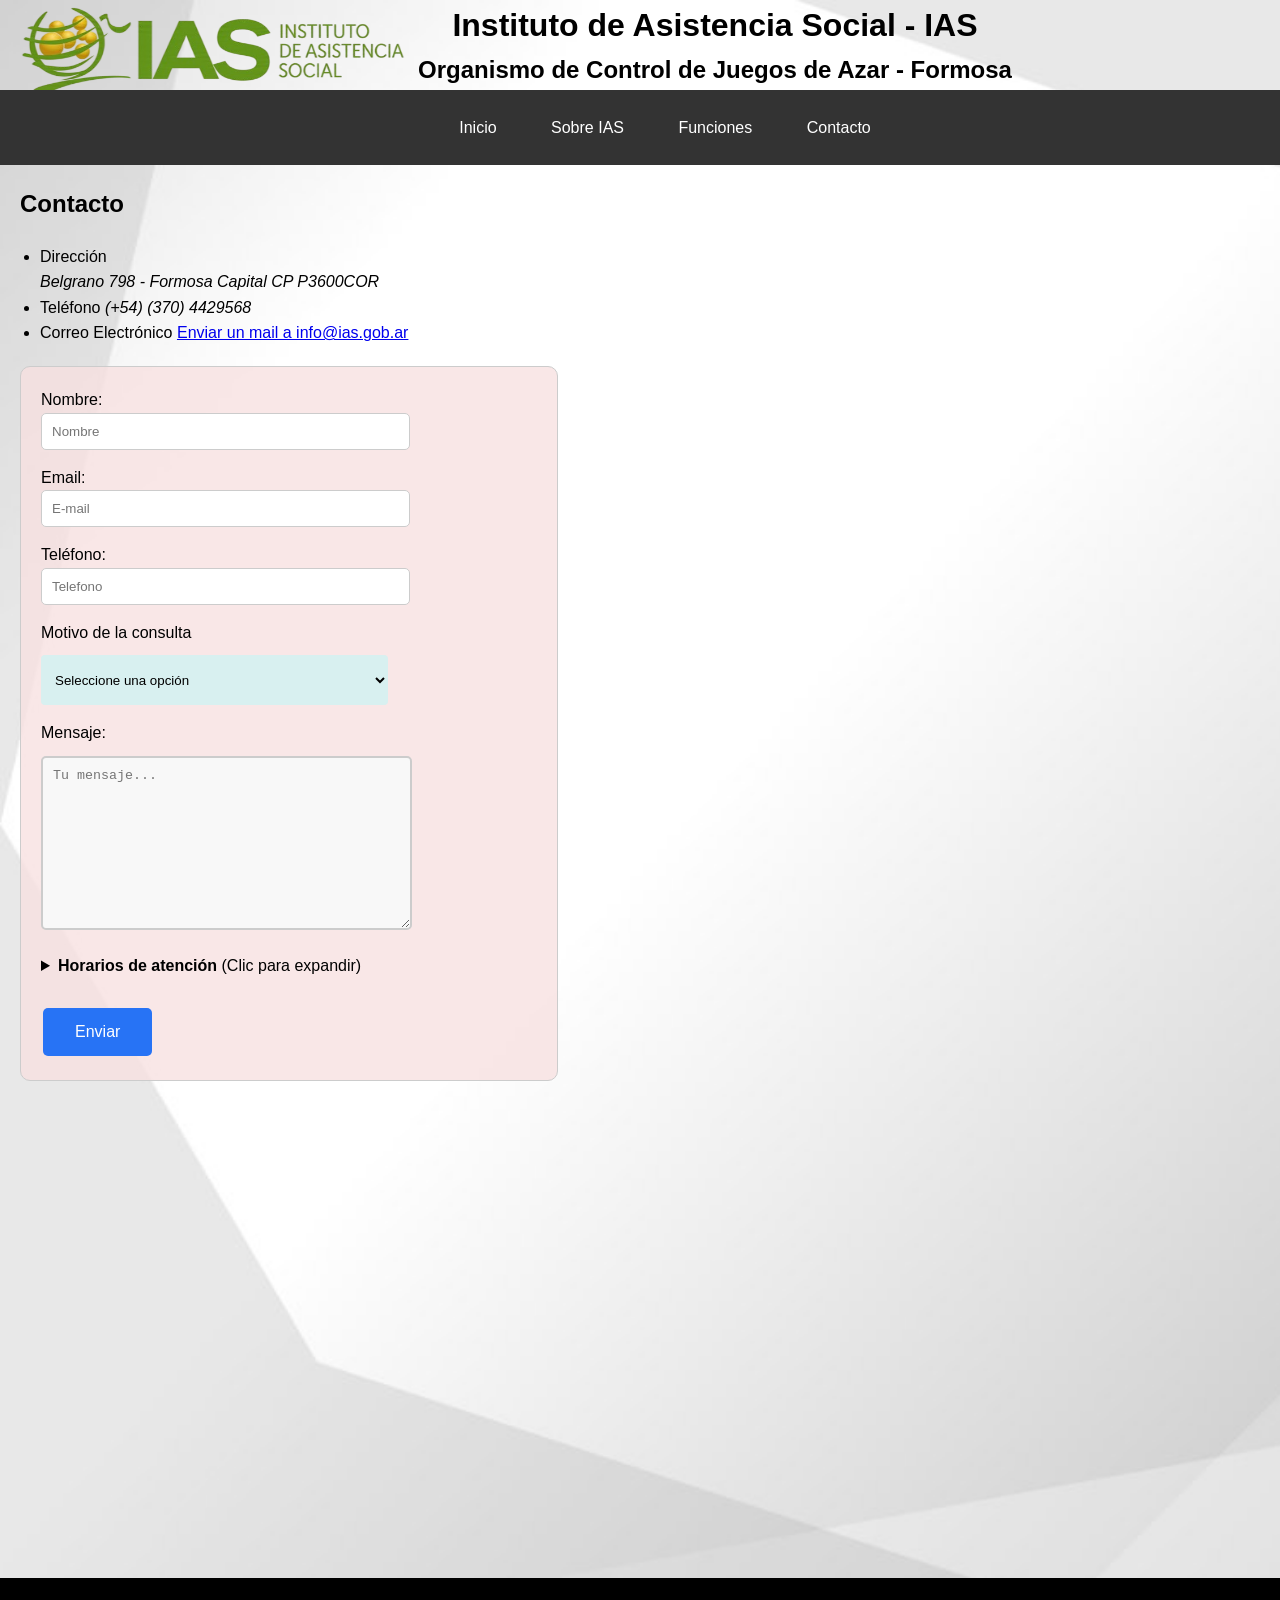
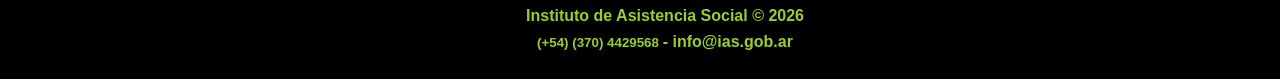
==== contacto.html @ e9d082c8 "Copia del primer trabajo del IAS, sin flex y grid" ====
<!doctype html>
<html lang="es">
  <head>
    <meta charset="UTF-8" />
    <meta name="viewport" content="width=device-width, initial-scale=1.0" />
    <title>Instituto de Asistencia Social - IAS</title>
    <link rel="stylesheet" href="css/style.css" />
    <link rel="icon" href="assets/icon.jpg" type="image/png" />
  </head>

  <!--
      Página: Contacto
      Descripción: Página de contacto del sitio web del IAS
      Autor: [Riveros Diego Fernando]
      Fecha: [06/04/2026]
-->

  <body>
    <!-- El <header> es la parte inicial de una página, suele incluir el título, el logo o el menú de navegación. Tambien facilita que navegadores y herramientas de accesibilidad entiendan mejor la estructura. -->

    <header class="destacado">
      <h1 class="texto-centrado titulo-header">
        Instituto de Asistencia Social - IAS
      </h1>
      <h2 class="texto-centrado titulo-header">
        Organismo de Control de Juegos de Azar - Formosa
      </h2>
    </header>

    <!-- Barra de Navegacion -->
    <nav id="barra-navegacion">
      <a href="index.html">Inicio</a>
      <a href="sobre-ias.html">Sobre IAS</a>
      <a href="funciones.html">Funciones</a>
      <a href="contacto.html">Contacto</a>
    </nav>

    <!-- Contenido principal de la pagina -->
    <main>
      <!-- Agrupa contenido relacionado dentro del main-->
      <section class="margen">
        <h2>Contacto</h2>
        <ul class="margen">
          <li>
            Dirección
            <address>Belgrano 798 - Formosa Capital CP P3600COR</address>
          </li>
          <li>Teléfono <em>(+54) (370) 4429568</em></li>
          <li>
            Correo Electrónico
            <a href="mailto:info@ias.gob.ar"
              >Enviar un mail a info@ias.gob.ar</a
            >
          </li>
        </ul>
      </section>

      <section class="margen" id="formulario-contacto">
        <!-- Formulario de contacto, permite al usuario enviar consultas al IAS.
         Incluye campos obligatorios como nombre, email, teléfono, motivo y mensaje.
         -->
        <form action="#" method="post">
          <label for="nombre">Nombre: </label><br /><input
            name="nombre"
            id="nombre"
            type="text"
            placeholder="Nombre"
            required
          />
          <br />
          <label for="email">Email: </label>
          <br /><input
            name="email"
            id="email"
            type="email"
            placeholder="E-mail"
            required
          />
          <br />
          <label for="telefono">Teléfono: </label><br />
          <input
            name="telefono"
            type="tel"
            id="telefono"
            placeholder="Telefono"
            required
          />
          <br />

          <label for="motivo">Motivo de la consulta</label>
          <br />
          <select name="motivo" id="motivo">
            <option selected value="0">Seleccione una opción</option>
            <option value="1">Denuciar juego clandestino</option>
            <option value="2">Consulta</option>
            <option value="3">Lavado de activos</option>
          </select>
          <br />

          <label for="mensaje">Mensaje:</label>
          <br />
          <textarea
            id="mensaje"
            name="mensaje"
            placeholder="Tu mensaje..."
          ></textarea>
          <br />

          <details>
            <summary>
              <strong>Horarios de atención</strong> (Clic para expandir)
            </summary>

            <p>
              Para una mejor atención, contamos con horarios especiales en las
              siguientes sedes:
            </p>
            <ul>
              <li>
                <strong>Sede Central:</strong> Lunes a Viernes de 10:00 a 22:30
                hs (Horario corrido).
              </li>
              <li>
                <strong>Anexo de Sorteos:</strong> Lunes a Sábados de 08:00 a
                13:00 hs. y Domingos 19:00 a 20:00
              </li>
            </ul>
            <p>
              <small
                >* Los horarios pueden variar durante recesos
                administrativos.</small
              >
            </p>
          </details>

          <br />
          <button type="submit" class="btn-enviar">Enviar</button>
        </form>
      </section>

      <!-- Contenido complementario -->
      <aside class="margen">
        <iframe
          src="https://www.google.com/maps/embed?pb=!1m18!1m12!1m3!1d28643.497640776804!2d-58.203059025683615!3d-26.182452399999992!2m3!1f0!2f0!3f0!3m2!1i1024!2i768!4f13.1!3m3!1m2!1s0x945ca5dd94bf8b9f%3A0xc46100b79e1161f8!2sInstituto%20de%20Asistencia%20Social!5e0!3m2!1ses-419!2sar!4v1775331765271!5m2!1ses-419!2sar"
          title="Ubicación del IAS en Google Maps"
        ></iframe>
      </aside>
    </main>

    <!-- Pie de pagina con info de cierre -->
    <footer>
      <p>Instituto de Asistencia Social &copy; 2026</p>
      <p><small>(+54) (370) 4429568 </small>- info@ias.gob.ar</p>
    </footer>
  </body>
</html>
---- css/style.css ----
/*
Archivo: style.css
Proyecto: Sitio Web IAS
Descripción: Estilos generales para todas las páginas

No se utilizo display flex o grid, para manipular el comportamiento de los elementos.

Paleta de colores:
- Negro: fondos principales, como el la barra de navegacion, y la mayor parte de los textos. El negro es un color fuerte asociado con sofisticación, elegancia, autoridad, poder, estabilidad, fuerza, formalidad e inteligencia
- Verde amarillento (yellowgreen): detalles y hover, color asociado a la isntitución.
- Blanco: detalles como los links de la barra de navegacion.
- Azul: botón enviar
*/

/* Reset general de márgenes, padding */
* {
  margin: 0;
  padding: 0;
}

/* Estilos generales del body: tipografía, tamaño y espaciado */
body {
  font-family: Arial, Helvetica, sans-serif;
  font-size: medium;
  line-height: 1.6;
  background-image: url("../assets/bg_page.jpg");
  background-repeat: no-repeat;
  background-size: cover;
  color: black;
  background-color: #f4f4f4;
}

/* Tipografía para títulos principales */
h1,
h2,
h3 {
  font-family:
    "Lucida Sans", "Lucida Sans Regular", "Lucida Grande",
    "Lucida Sans Unicode", Geneva, Verdana, sans-serif;
}

/* Margen izquierdo para el título del header */
.titulo-header {
  margin-left: 150px;
}

/* Clase para centrar texto */
.texto-centrado {
  text-align: center;
}

/* Clase para justificar texto */
.texto-justificado {
  text-align: justify;
  font-weight: normal;
}

/* Clase para aplicar negrita */
.texto-negrita {
  font-weight: bold;
}

/* Estilo para enlaces dentro del nav */
nav a {
  margin: 25px;
  text-decoration: none;
  color: white;
}

/* Efecto hover en enlaces del nav */
nav a:hover {
  color: yellowgreen;
}

/* Estilo de la barra de navegación: tamaño, color y alineación */
#barra-navegacion {
  padding: 25px;
  width: 100%;
  background-color: #333333;
  text-align: center;
}

/* Imagen dentro de sección, tamaño y alineación */

.section-bienvenida {
  text-align: center;
}

.section-bienvenida img {
  width: 35%;
  height: auto;
}

img {
  border-radius: 10px;
}

/* Imagen dentro de article, tamaño y alineación */
article img {
  width: 35%;
  height: auto;
  float: right;
  margin-top: 20px;
  padding-right: 20px;
}

/* Limpieza de float despues de la imagen */
article::after {
  overflow: hidden;
  clear: both;
}

/* Fondo con imagen para el header  */
.destacado {
  background-image: url("../assets/logo_header.png");
  background-repeat: no-repeat;
  background-size: 100% 100%;
}

/* Margen general para section y aside */
.margen {
  margin: 20px;
}

/* Estilo del formulario de contacto: borde, padding y ancho */
#formulario-contacto form {
  padding: 20px;
  border: 1px solid #ccc;
  max-width: 40%;
  background-color: #f8e1e1c9;
  border-radius: 10px;
}

/* Estilo para etiquetas de formulario */
label {
  width: 200px;
  margin-bottom: 20px;
}

/* Estilo para inputs, select y textarea */
input[type="text"],
input[type="email"],
input[type="tel"],
select,
textarea {
  width: 70%;
  padding: 10px;
  margin-bottom: 15px;
  border: 1px solid #ccc;
  border-radius: 5px;
}

/* Efecto focus en campos de formulario */
input:focus,
select:focus,
textarea:focus {
  border-color: yellowgreen;
  outline: none;
}

/* Estilo para select, tamaño */
select {
  height: 50px;
  border: none;
  border-radius: 4px;
  background-color: rgb(216, 240, 240);
  margin-top: 10px;
}

/* Estilo para textarea */
textarea {
  height: 150px;
  border: 2px solid #ccc;
  border-radius: 5px;
  margin-top: 10px;
  background-color: #f8f8f8;
  color: black;
}

/* Estilo para la tabla, bordes */
table,
th,
td {
  border: 2px solid black;
  padding: 10px;
}

table {
  border-collapse: collapse;
}

/* Estilo de encabezado de la tabla */
th {
  background-color: black;
  border: 2px solid yellowgreen;
  color: yellowgreen;
}

/* Estilo del botón enviar */
.btn-enviar {
  background-color: #2773f5;
  border: none;
  border-radius: 5px;
  color: white;
  padding: 15px 32px;
  text-align: center;
  text-decoration: none;
  font-size: 16px;
  margin: 4px 2px;
  cursor: pointer;
}

/* Efecto hover del botón enviar */
.btn-enviar:hover {
  background-color: green;
}

/* Estilo del iframe, ancho y alto */
iframe {
  width: 50%;
  height: 450px;
  border: 0;
}

/* Estilo del footer: fondo, color, alineación */
footer {
  width: 100%;
  padding: 25px;
  background-color: black;
  text-align: center;
  color: yellowgreen;
  margin-top: auto;
  font-weight: bold;
}
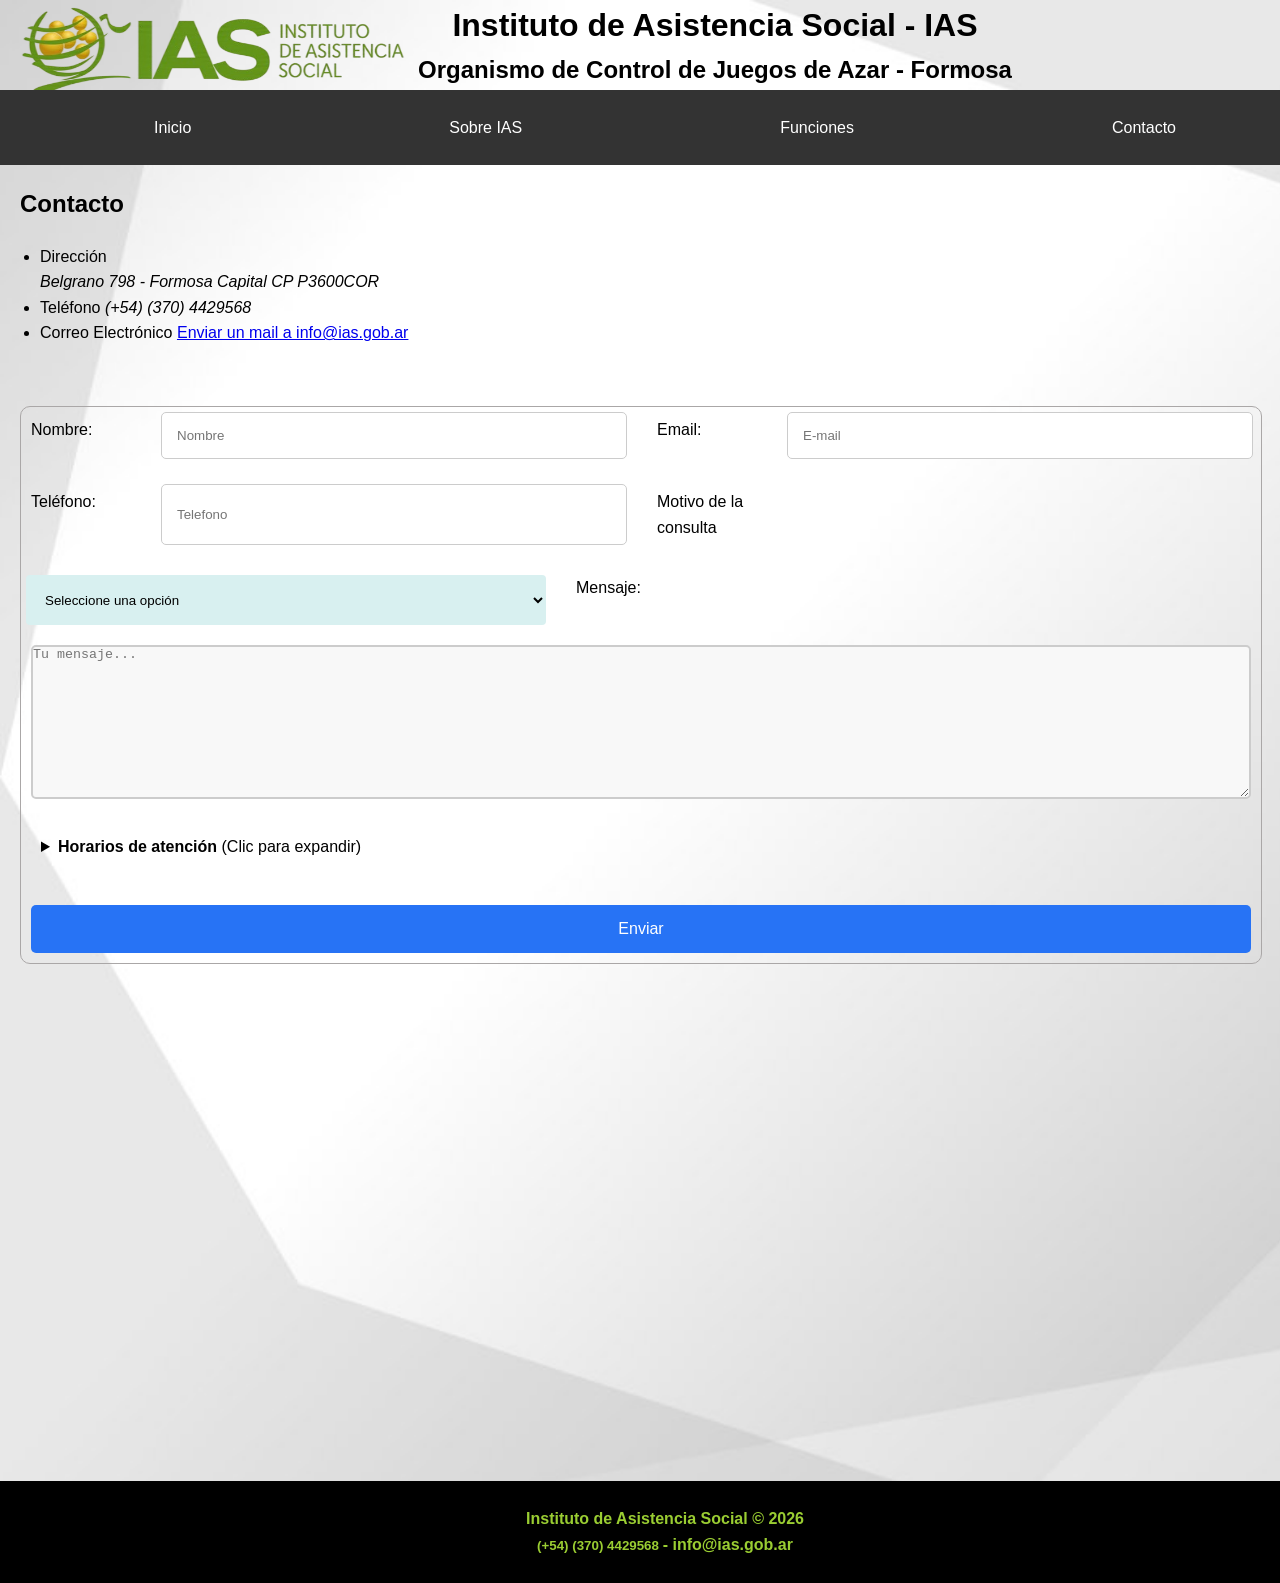
==== commit ed9297b8: "style: Se agrego display flex al #id-formulario + flex-wrap para reorganizar los campos y  se establ" ====
--- a/contacto.html
+++ b/contacto.html
@@ -16,141 +16,126 @@
 -->
 
   <body>
-    <!-- El <header> es la parte inicial de una página, suele incluir el título, el logo o el menú de navegación. Tambien facilita que navegadores y herramientas de accesibilidad entiendan mejor la estructura. -->
+    <div class="container">
+      <!-- El <header> es la parte inicial de una página, suele incluir el título, el logo o el menú de navegación. Tambien facilita que navegadores y herramientas de accesibilidad entiendan mejor la estructura. -->
 
-    <header class="destacado">
-      <h1 class="texto-centrado titulo-header">
-        Instituto de Asistencia Social - IAS
-      </h1>
-      <h2 class="texto-centrado titulo-header">
-        Organismo de Control de Juegos de Azar - Formosa
-      </h2>
-    </header>
+      <header class="destacado">
+        <!-- Titulo principal -->
+        <h1 class="texto-centrado titulo-header">
+          Instituto de Asistencia Social - IAS
+        </h1>
+        <!-- Titulo secundario -->
+        <h2 class="texto-centrado titulo-header">
+          Organismo de Control de Juegos de Azar - Formosa
+        </h2>
+      </header>
 
-    <!-- Barra de Navegacion -->
-    <nav id="barra-navegacion">
-      <a href="index.html">Inicio</a>
-      <a href="sobre-ias.html">Sobre IAS</a>
-      <a href="funciones.html">Funciones</a>
-      <a href="contacto.html">Contacto</a>
-    </nav>
+      <!-- Barra de Navegacion -->
+      <nav id="barra-navegacion">
+        <ul>
+          <li><a href="index.html">Inicio</a></li>
+          <li><a href="sobre-ias.html">Sobre IAS</a></li>
+          <li><a href="funciones.html">Funciones</a></li>
+          <li><a href="contacto.html">Contacto</a></li>
+        </ul>
+      </nav>
 
-    <!-- Contenido principal de la pagina -->
-    <main>
-      <!-- Agrupa contenido relacionado dentro del main-->
-      <section class="margen">
-        <h2>Contacto</h2>
-        <ul class="margen">
-          <li>
-            Dirección
-            <address>Belgrano 798 - Formosa Capital CP P3600COR</address>
-          </li>
-          <li>Teléfono <em>(+54) (370) 4429568</em></li>
-          <li>
-            Correo Electrónico
-            <a href="mailto:info@ias.gob.ar"
-              >Enviar un mail a info@ias.gob.ar</a
-            >
-          </li>
-        </ul>
-      </section>
+      <!-- Contenido principal de la pagina -->
+      <main>
+        <!-- Agrupa contenido relacionado dentro del main-->
+        <section class="margen">
+          <h2>Contacto</h2>
+          <ul class="margen">
+            <li>
+              Dirección
+              <address>Belgrano 798 - Formosa Capital CP P3600COR</address>
+            </li>
+            <li>Teléfono <em>(+54) (370) 4429568</em></li>
+            <li>
+              Correo Electrónico
+              <a href="mailto:info@ias.gob.ar"
+                >Enviar un mail a info@ias.gob.ar</a
+              >
+            </li>
+          </ul>
+        </section>
 
-      <section class="margen" id="formulario-contacto">
-        <!-- Formulario de contacto, permite al usuario enviar consultas al IAS.
+        <section class="margen">
+          <!-- Formulario de contacto, permite al usuario enviar consultas al IAS.
          Incluye campos obligatorios como nombre, email, teléfono, motivo y mensaje.
          -->
-        <form action="#" method="post">
-          <label for="nombre">Nombre: </label><br /><input
-            name="nombre"
-            id="nombre"
-            type="text"
-            placeholder="Nombre"
-            required
-          />
-          <br />
-          <label for="email">Email: </label>
-          <br /><input
-            name="email"
-            id="email"
-            type="email"
-            placeholder="E-mail"
-            required
-          />
-          <br />
-          <label for="telefono">Teléfono: </label><br />
-          <input
-            name="telefono"
-            type="tel"
-            id="telefono"
-            placeholder="Telefono"
-            required
-          />
-          <br />
+          <form id="formulario-contacto" action="#" method="post">
+            <label for="nombre">Nombre: </label
+            ><input name="nombre" type="text" placeholder="Nombre" required />
 
-          <label for="motivo">Motivo de la consulta</label>
-          <br />
-          <select name="motivo" id="motivo">
-            <option selected value="0">Seleccione una opción</option>
-            <option value="1">Denuciar juego clandestino</option>
-            <option value="2">Consulta</option>
-            <option value="3">Lavado de activos</option>
-          </select>
-          <br />
+            <label for="email">Email: </label
+            ><input name="email" type="email" placeholder="E-mail" required />
 
-          <label for="mensaje">Mensaje:</label>
-          <br />
-          <textarea
-            id="mensaje"
-            name="mensaje"
-            placeholder="Tu mensaje..."
-          ></textarea>
-          <br />
+            <label for="telefono">Teléfono: </label>
+            <input name="telefono" type="tel" placeholder="Telefono" required />
 
-          <details>
-            <summary>
-              <strong>Horarios de atención</strong> (Clic para expandir)
-            </summary>
+            <label for="motivo">Motivo de la consulta</label>
 
-            <p>
-              Para una mejor atención, contamos con horarios especiales en las
-              siguientes sedes:
-            </p>
-            <ul>
-              <li>
-                <strong>Sede Central:</strong> Lunes a Viernes de 10:00 a 22:30
-                hs (Horario corrido).
-              </li>
-              <li>
-                <strong>Anexo de Sorteos:</strong> Lunes a Sábados de 08:00 a
-                13:00 hs. y Domingos 19:00 a 20:00
-              </li>
-            </ul>
-            <p>
-              <small
-                >* Los horarios pueden variar durante recesos
-                administrativos.</small
-              >
-            </p>
-          </details>
+            <select name="motivo" id="motivo">
+              <option selected value="0">Seleccione una opción</option>
+              <option value="1">Denuciar juego clandestino</option>
+              <option value="2">Consulta</option>
+              <option value="3">Lavado de activos</option>
+            </select>
 
-          <br />
-          <button type="submit" class="btn-enviar">Enviar</button>
-        </form>
-      </section>
+            <label for="mensaje">Mensaje:</label>
 
-      <!-- Contenido complementario -->
-      <aside class="margen">
-        <iframe
-          src="https://www.google.com/maps/embed?pb=!1m18!1m12!1m3!1d28643.497640776804!2d-58.203059025683615!3d-26.182452399999992!2m3!1f0!2f0!3f0!3m2!1i1024!2i768!4f13.1!3m3!1m2!1s0x945ca5dd94bf8b9f%3A0xc46100b79e1161f8!2sInstituto%20de%20Asistencia%20Social!5e0!3m2!1ses-419!2sar!4v1775331765271!5m2!1ses-419!2sar"
-          title="Ubicación del IAS en Google Maps"
-        ></iframe>
-      </aside>
-    </main>
+            <textarea
+              id="mensaje"
+              name="mensaje"
+              placeholder="Tu mensaje..."
+            ></textarea>
 
-    <!-- Pie de pagina con info de cierre -->
-    <footer>
-      <p>Instituto de Asistencia Social &copy; 2026</p>
-      <p><small>(+54) (370) 4429568 </small>- info@ias.gob.ar</p>
-    </footer>
+            <details class="margen">
+              <summary>
+                <strong>Horarios de atención</strong> (Clic para expandir)
+              </summary>
+
+              <p>
+                Para una mejor atención, contamos con horarios especiales en las
+                siguientes sedes:
+              </p>
+              <ul class="margen">
+                <li>
+                  <strong>Sede Central:</strong> Lunes a Viernes de 10:00 a
+                  22:30 hs (Horario corrido).
+                </li>
+                <li>
+                  <strong>Anexo de Sorteos:</strong> Lunes a Sábados de 08:00 a
+                  13:00 hs. y Domingos 19:00 a 20:00
+                </li>
+              </ul>
+              <p>
+                <small
+                  >* Los horarios pueden variar durante recesos
+                  administrativos.</small
+                >
+              </p>
+            </details>
+
+            <button type="submit" class="btn-enviar">Enviar</button>
+          </form>
+        </section>
+
+        <!-- Contenido complementario -->
+        <aside class="margen">
+          <iframe
+            src="https://www.google.com/maps/embed?pb=!1m18!1m12!1m3!1d28643.497640776804!2d-58.203059025683615!3d-26.182452399999992!2m3!1f0!2f0!3f0!3m2!1i1024!2i768!4f13.1!3m3!1m2!1s0x945ca5dd94bf8b9f%3A0xc46100b79e1161f8!2sInstituto%20de%20Asistencia%20Social!5e0!3m2!1ses-419!2sar!4v1775331765271!5m2!1ses-419!2sar"
+            title="Ubicación del IAS en Google Maps"
+          ></iframe>
+        </aside>
+      </main>
+
+      <!-- Pie de pagina con info de cierre -->
+      <footer>
+        <p>Instituto de Asistencia Social &copy; 2026</p>
+        <p><small>(+54) (370) 4429568 </small> - info@ias.gob.ar</p>
+      </footer>
+    </div>
   </body>
 </html>
--- a/css/style.css
+++ b/css/style.css
@@ -30,6 +30,13 @@
   background-color: #f4f4f4;
 }
 
+/* Contenedor general para el contenido */
+.container {
+  display: grid;
+  grid-template-rows: auto auto 1fr auto;
+  min-height: 100vh;
+}
+
 /* Tipografía para títulos principales */
 h1,
 h2,
@@ -67,11 +74,26 @@
   color: white;
 }
 
+/* Se distribuye los elementos de la lista uniformemente en el espacio disponible y se quitaron las viñetas de la lista */
+nav ul {
+  display: flex;
+  justify-content: space-around;
+  list-style: none;
+}
+
 /* Efecto hover en enlaces del nav */
 nav a:hover {
   color: yellowgreen;
 }
 
+/*Se divide la lista de funciones y compromiso... en 2 columnas iguales */
+article div ul,
+ol {
+  display: grid;
+  grid-template-columns: repeat(2, minmax(auto, 1fr));
+  gap: 20px;
+}
+
 /* Estilo de la barra de navegación: tamaño, color y alineación */
 #barra-navegacion {
   padding: 25px;
@@ -83,12 +105,25 @@
 /* Imagen dentro de sección, tamaño y alineación */
 
 .section-bienvenida {
-  text-align: center;
+  display: grid;
+  grid-template-columns: 2fr 1fr;
+  gap: 15px;
 }
 
 .section-bienvenida img {
-  width: 35%;
+  width: 100%;
   height: auto;
+}
+
+.section-bienvenida figure {
+  display: grid;
+  grid-template-columns: 2fr 2fr;
+  gap: 15px;
+}
+
+main {
+  display: grid;
+  grid-template-columns: repeat(1, minmax(auto, 1fr));
 }
 
 img {
@@ -98,16 +133,9 @@
 /* Imagen dentro de article, tamaño y alineación */
 article img {
   width: 35%;
-  height: auto;
+  height: 25%;
   float: right;
-  margin-top: 20px;
-  padding-right: 20px;
-}
-
-/* Limpieza de float despues de la imagen */
-article::after {
-  overflow: hidden;
-  clear: both;
+  margin-left: 30px;
 }
 
 /* Fondo con imagen para el header  */
@@ -123,31 +151,44 @@
 }
 
 /* Estilo del formulario de contacto: borde, padding y ancho */
-#formulario-contacto form {
-  padding: 20px;
-  border: 1px solid #ccc;
-  max-width: 40%;
-  background-color: #f8e1e1c9;
+#formulario-contacto {
+  display: flex;
+  flex-wrap: wrap;
+  gap: 15px;
+  width: 100%;
+  border: 1px solid #aaa7a7;
   border-radius: 10px;
 }
 
-/* Estilo para etiquetas de formulario */
+/* Estilo para etiquetas de formulario ancho, margen externo, y espaciado interno */
 label {
-  width: 200px;
-  margin-bottom: 20px;
+  width: 100px;
+  margin: 10px;
 }
 
 /* Estilo para inputs, select y textarea */
 input[type="text"],
 input[type="email"],
-input[type="tel"],
-select,
+input[type="tel"] {
+  width: 35%;
+  padding: 15px;
+  margin: 5px;
+  border: 1px solid #ccc;
+  border-radius: 5px;
+}
+
+select {
+  width: 520px;
+  padding: 15px;
+  margin: 5px;
+  border: 1px solid #ccc;
+  border-radius: 5px;
+}
+
+/*Ancho de textarea*/
 textarea {
-  width: 70%;
-  padding: 10px;
-  margin-bottom: 15px;
-  border: 1px solid #ccc;
-  border-radius: 5px;
+  width: 100%;
+  margin: 0 10px;
 }
 
 /* Efecto focus en campos de formulario */
@@ -156,6 +197,7 @@
 textarea:focus {
   border-color: yellowgreen;
   outline: none;
+  box-shadow: 3px 3px 5px yellowgreen;
 }
 
 /* Estilo para select, tamaño */
@@ -172,7 +214,6 @@
   height: 150px;
   border: 2px solid #ccc;
   border-radius: 5px;
-  margin-top: 10px;
   background-color: #f8f8f8;
   color: black;
 }
@@ -199,20 +240,21 @@
 /* Estilo del botón enviar */
 .btn-enviar {
   background-color: #2773f5;
+  width: 100%;
   border: none;
   border-radius: 5px;
   color: white;
   padding: 15px 32px;
+  margin: 10px;
   text-align: center;
   text-decoration: none;
   font-size: 16px;
-  margin: 4px 2px;
   cursor: pointer;
 }
 
 /* Efecto hover del botón enviar */
 .btn-enviar:hover {
-  background-color: green;
+  background-color: yellowgreen;
 }
 
 /* Estilo del iframe, ancho y alto */
